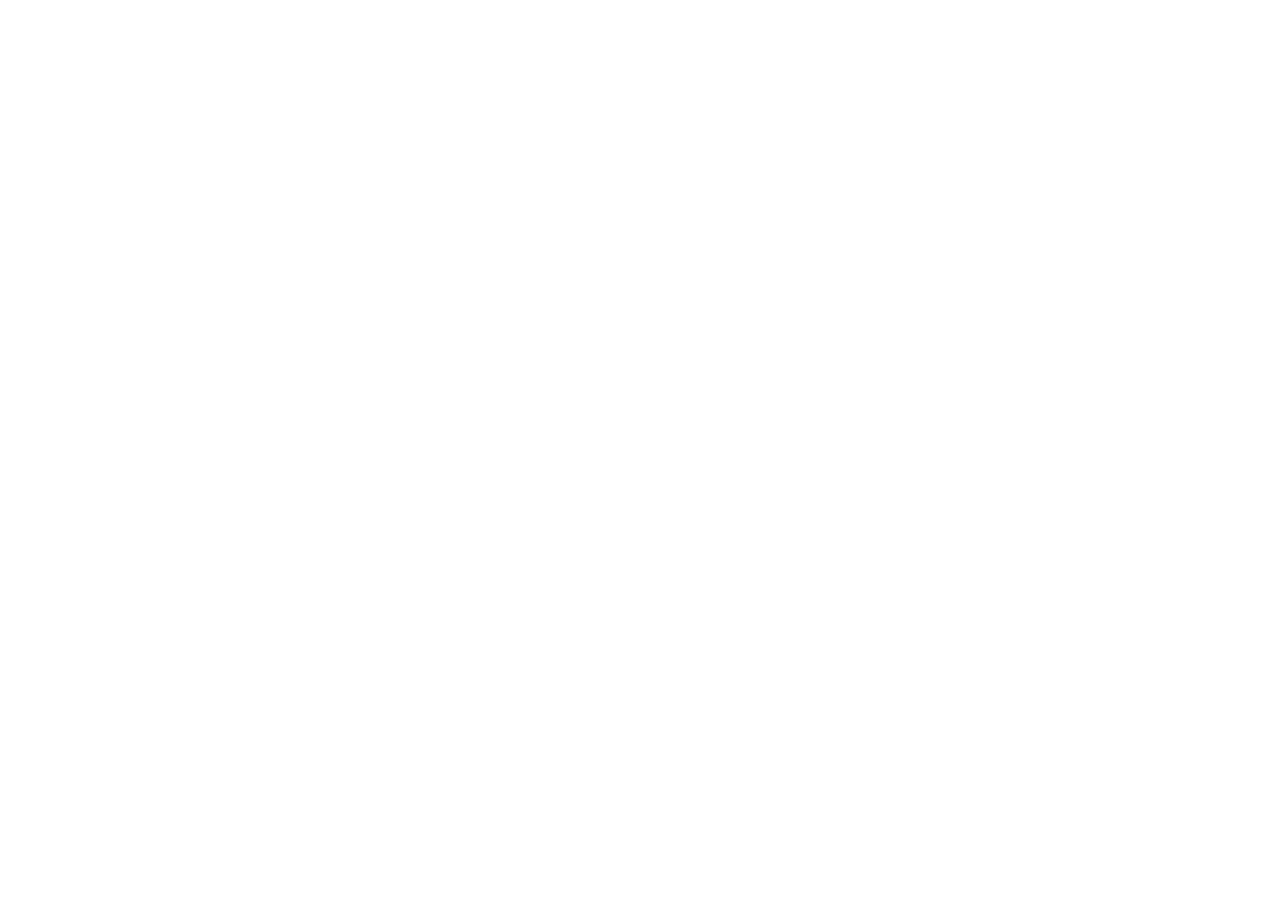
==== index.html @ 6b00dbb7 "init" ====
<!DOCTYPE html>
<html>

<head>
  <meta charset="utf-8">
  <meta http-equiv="X-UA-Compatible" content="IE=edge">
  <title>Webtech beadandó</title>
  <meta name="description" content="Webtechnológia beadandó">
  <meta name="viewport" content="width=device-width, initial-scale=1">
  <link rel="stylesheet" href="./styles.css">
</head>

<body>

  <script src="./index.js" async defer></script>
</body>

</html>
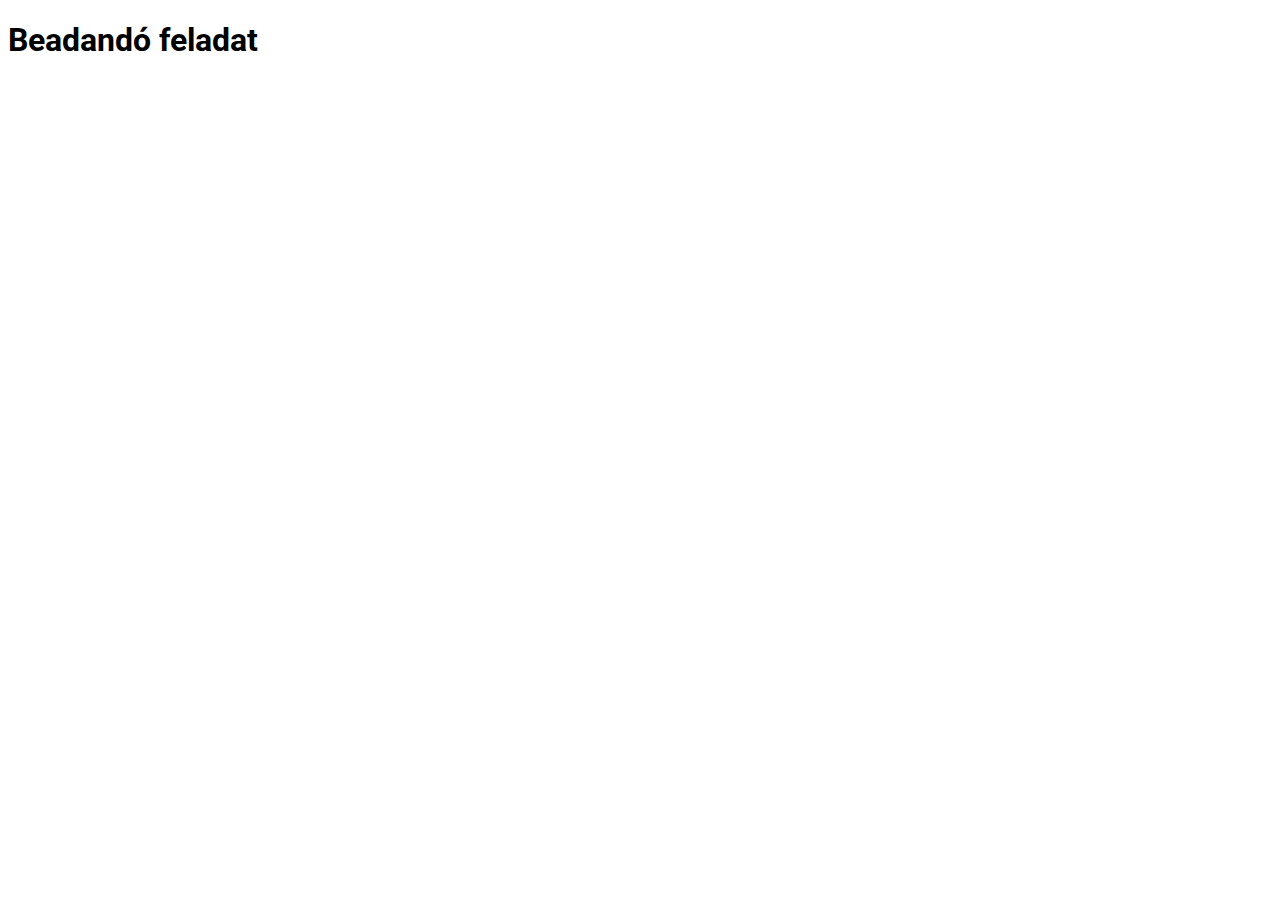
==== commit b5825d76: "fonts" ====
--- a/index.html
+++ b/index.html
@@ -2,17 +2,21 @@
 <html>
 
 <head>
-  <meta charset="utf-8">
-  <meta http-equiv="X-UA-Compatible" content="IE=edge">
+  <meta charset='utf-8'>
+  <meta http-equiv='X-UA-Compatible' content='IE=edge'>
   <title>Webtech beadandó</title>
-  <meta name="description" content="Webtechnológia beadandó">
-  <meta name="viewport" content="width=device-width, initial-scale=1">
-  <link rel="stylesheet" href="./styles.css">
+  <meta name='description' content='Webtechnológia beadandó'>
+  <meta name='viewport' content='width=device-width, initial-scale=1'>
+  <meta name='author' content='Nagy Róbert'>
+  <meta name='neptun' content='jmdrgg'>
+  <link rel='stylesheet' href='./styles.css'>
+  <!-- fonts -->
+  <link rel='stylesheet' href='https://fonts.googleapis.com/css?family=Roboto'>
 </head>
 
 <body>
-
-  <script src="./index.js" async defer></script>
+  <h1>Beadandó feladat</h1>
+  <script src='./index.js' async defer></script>
 </body>
 
 </html>--- a/styles.css
+++ b/styles.css
@@ -0,0 +1,4 @@
+body {
+  font-family: 'Roboto', 'Ubuntu', 'Monospace', 'Cursive', 'Fantasy', 'Serif',
+    'Sans-serif';
+}
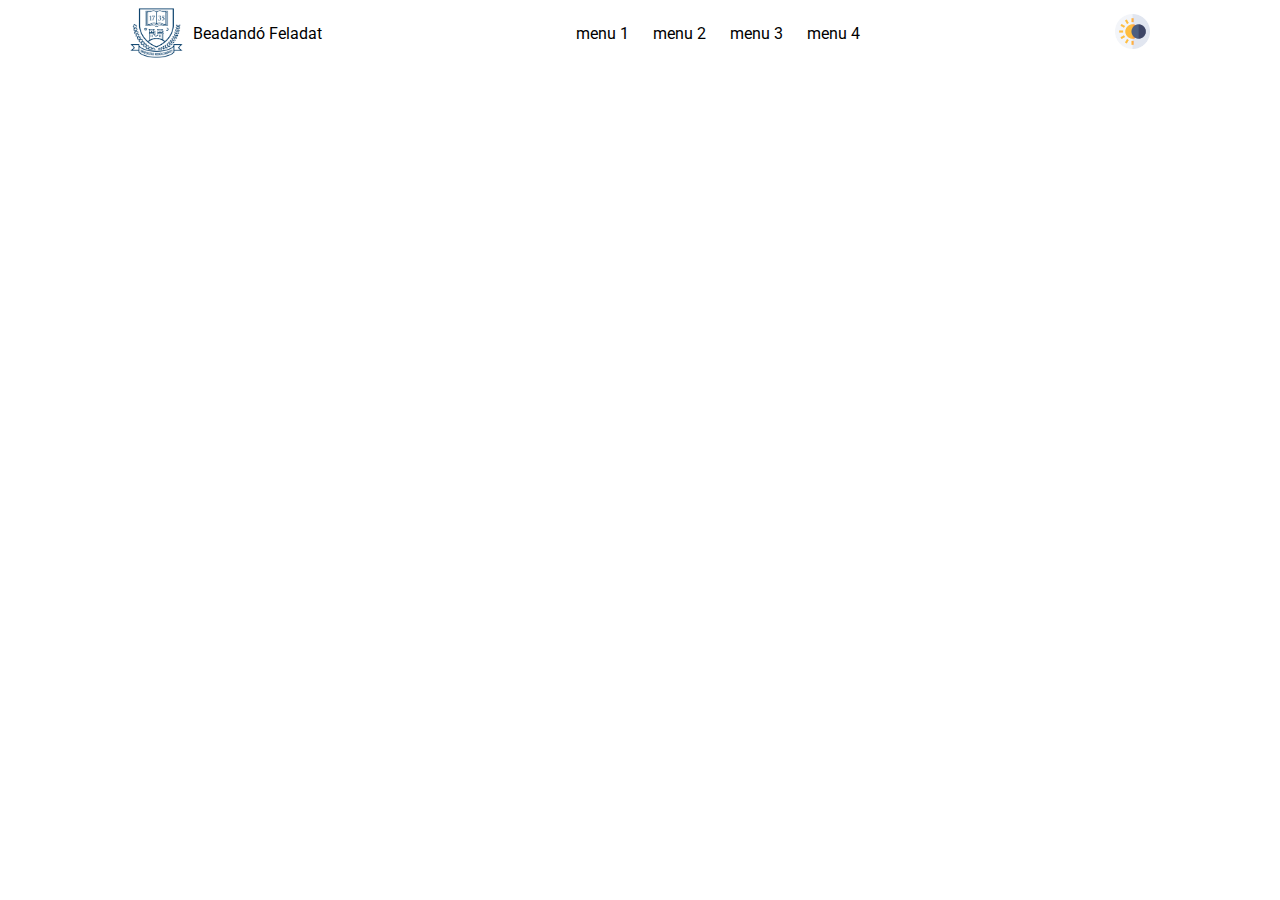
==== commit 2652af98: "navbar" ====
--- a/index.html
+++ b/index.html
@@ -2,20 +2,34 @@
 <html>
 
 <head>
+  <title>Webtech beadandó</title>
   <meta charset='utf-8'>
   <meta http-equiv='X-UA-Compatible' content='IE=edge'>
-  <title>Webtech beadandó</title>
   <meta name='description' content='Webtechnológia beadandó'>
-  <meta name='viewport' content='width=device-width, initial-scale=1'>
   <meta name='author' content='Nagy Róbert'>
   <meta name='neptun' content='jmdrgg'>
+  <meta name='viewport' content='width=device-width, initial-scale=1'>
   <link rel='stylesheet' href='./styles.css'>
   <!-- fonts -->
   <link rel='stylesheet' href='https://fonts.googleapis.com/css?family=Roboto'>
 </head>
 
 <body>
-  <h1>Beadandó feladat</h1>
+  <div class='navbar'>
+    <div class='navbar-left'>
+      <img id='logo' src='./resources/logo.png' alt='weboldal logó' />
+      <span>Beadandó Feladat</span>
+    </div>
+    <div class='navbar-center'>
+      <span>menu 1</span>
+      <span>menu 2</span>
+      <span>menu 3</span>
+      <span>menu 4</span>
+    </div>
+    <div>
+      <img id='dark-mode-switcher' src='./resources/dark_mode.png' alt='téma választó' />
+    </div>
+  </div>
   <script src='./index.js' async defer></script>
 </body>
 
--- a/styles.css
+++ b/styles.css
@@ -2,3 +2,27 @@
   font-family: 'Roboto', 'Ubuntu', 'Monospace', 'Cursive', 'Fantasy', 'Serif',
     'Sans-serif';
 }
+
+.navbar {
+  display: flex;
+  justify-content: space-around;
+  align-items: center;
+}
+
+.navbar-left {
+  display: flex;
+  align-items: center;
+}
+
+#logo {
+  height: 50px;
+  padding-right: 10px;
+}
+
+.navbar-center span {
+  padding: 10px;
+}
+
+#dark-mode-switcher {
+  height: 35px;
+}
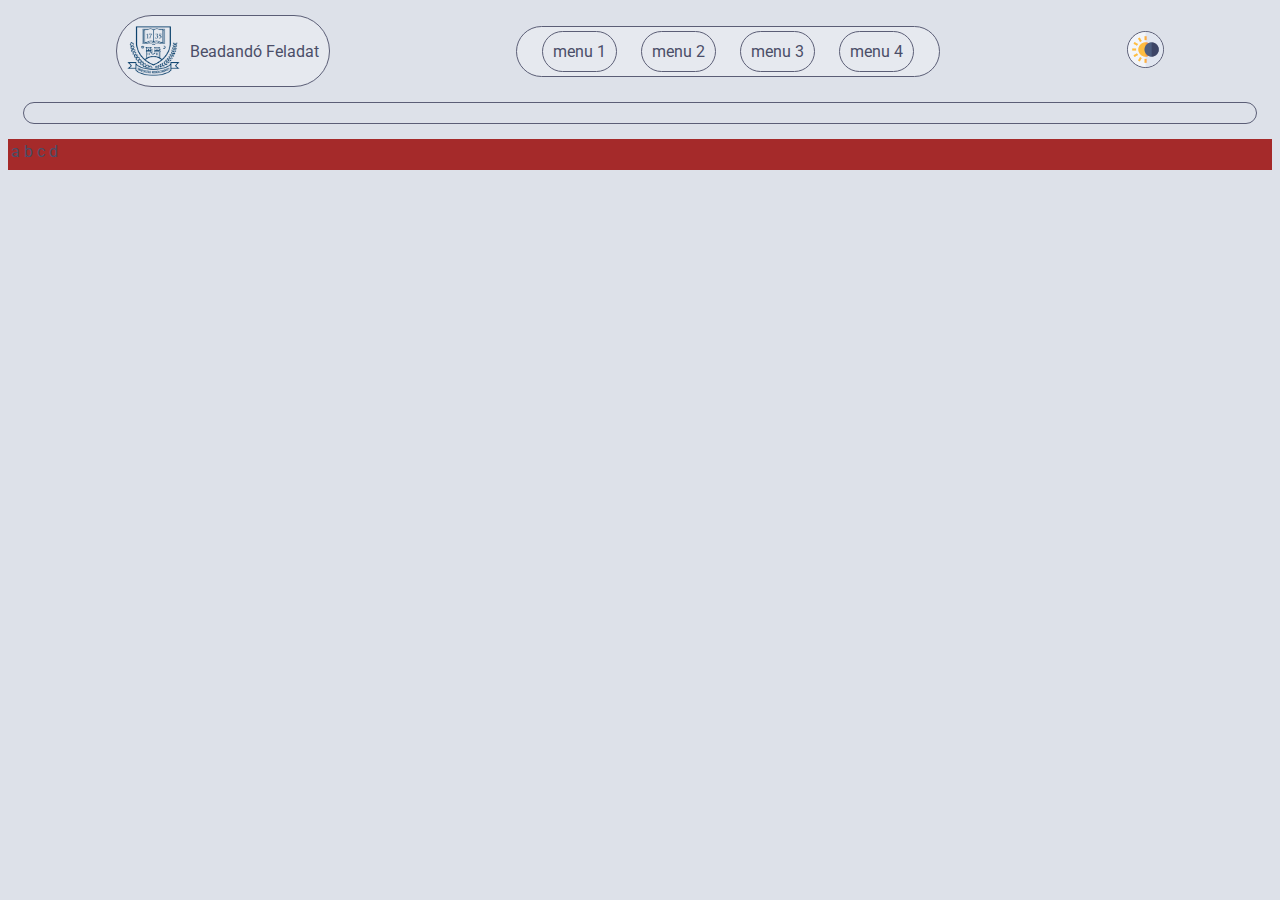
==== commit 71cb4d4f: "dark theme, dog list, bacom ipsum" ====
--- a/index.html
+++ b/index.html
@@ -12,6 +12,8 @@
   <link rel='stylesheet' href='./styles.css'>
   <!-- fonts -->
   <link rel='stylesheet' href='https://fonts.googleapis.com/css?family=Roboto'>
+
+  <script src="./jquery-3.6.1.min.js" type="text/javascript"></script>
 </head>
 
 <body>
@@ -26,11 +28,28 @@
       <span>menu 3</span>
       <span>menu 4</span>
     </div>
-    <div>
+    <div class='dark-mode-switcher-container'>
       <img id='dark-mode-switcher' src='./resources/dark_mode.png' alt='téma választó' />
     </div>
   </div>
-  <script src='./index.js' async defer></script>
+
+  <div class='list'></div>
+  <div class='footer'>
+    <table>
+      <tr>
+        <td>a</td>
+        <td>b</td>
+        <td>c</td>
+        <td>d</td>
+      </tr>
+      <tr></tr>
+      <tr></tr>
+      <tr></tr>
+    </table>
+  </div>
+
+
+  <script type="text/javascript" src="./index.js"></script>
 </body>
 
 </html>--- a/styles.css
+++ b/styles.css
@@ -1,10 +1,38 @@
+:root {
+  --main-bg-color: hsl(220, 21%, 89%);
+  --navbar-color: hsl(220, 22%, 92%);
+  --main-text-color: hsl(234, 16%, 35%);
+  --main-border-color: hsl(233, 13%, 41%);
+}
+
 body {
   font-family: 'Roboto', 'Ubuntu', 'Monospace', 'Cursive', 'Fantasy', 'Serif',
     'Sans-serif';
+  background-color: var(--main-bg-color);
+  color: var(--main-text-color);
+}
+
+.navbar-center,
+.navbar-left,
+#dark-mode-switcher,
+.list,
+.bacon-ipsum {
+  border: 1px solid var(--main-border-color);
+}
+
+.navbar-center span {
+  border: 1px solid var(--main-border-color);
+}
+
+.navbar-left,
+.navbar-center {
+  background-color: var(--navbar-color);
 }
 
 .navbar {
+  margin: 15px;
   display: flex;
+  flex-direction: row;
   justify-content: space-around;
   align-items: center;
 }
@@ -12,17 +40,54 @@
 .navbar-left {
   display: flex;
   align-items: center;
+
+  padding: 10px;
+  border-radius: 30cm;
 }
 
 #logo {
   height: 50px;
   padding-right: 10px;
 }
+.navbar-center {
+  padding: 15px;
+  border-radius: 30cm;
+}
 
 .navbar-center span {
+  margin: 10px;
   padding: 10px;
+  border-radius: 30cm;
 }
 
 #dark-mode-switcher {
   height: 35px;
+  border-radius: 100%;
 }
+
+.list {
+  margin: 15px;
+  padding: 10px;
+  border-radius: 25px;
+}
+
+.bacon-ipsum {
+  display: flex;
+  margin: 15px;
+  padding: 10px;
+  border-radius: 25px;
+}
+
+.bacon-ipsum span {
+  padding: 10px;
+}
+
+.bacon-ipsum img {
+  border: 1px solid var(--main-border-color);
+  border-radius: 25px;
+  margin: 10px;
+}
+
+.footer {
+  background-color: brown;
+}
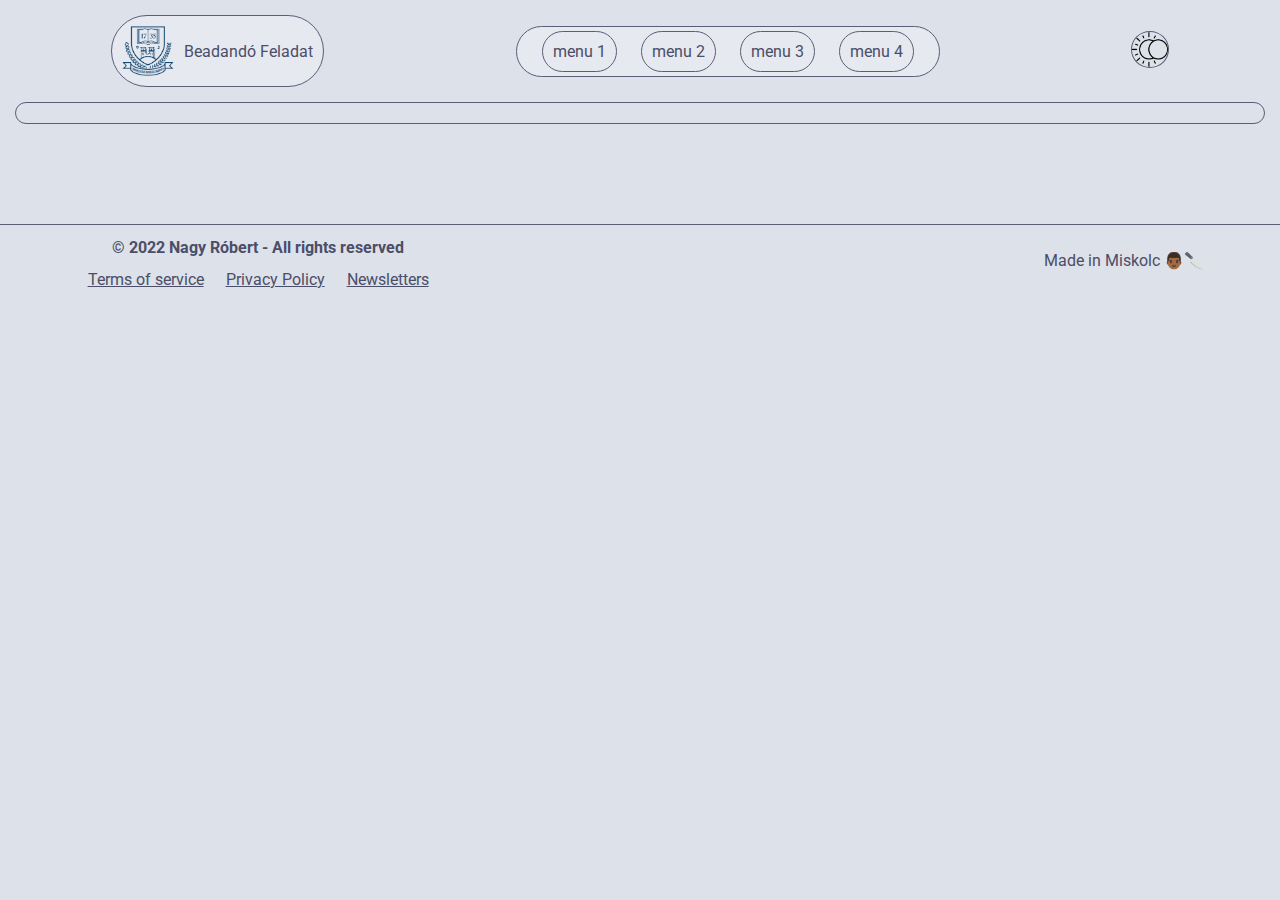
==== commit 82b4cfb5: "footer, dark mode icon, hover" ====
--- a/index.html
+++ b/index.html
@@ -18,10 +18,12 @@
 
 <body>
   <div class='navbar'>
-    <div class='navbar-left'>
-      <img id='logo' src='./resources/logo.png' alt='weboldal logó' />
-      <span>Beadandó Feladat</span>
-    </div>
+    <a href='./index.html' style='text-decoration: none;'>
+      <div class='navbar-left'>
+        <img id='logo' src='./resources/logo.png' alt='weboldal logó' />
+        <span>Beadandó Feladat</span>
+      </div>
+    </a>
     <div class='navbar-center'>
       <span>menu 1</span>
       <span>menu 2</span>
@@ -29,23 +31,29 @@
       <span>menu 4</span>
     </div>
     <div class='dark-mode-switcher-container'>
-      <img id='dark-mode-switcher' src='./resources/dark_mode.png' alt='téma választó' />
+      <img id='dark-mode-switcher' src='./resources/light_mode.png' alt='téma választó' />
     </div>
   </div>
 
   <div class='list'></div>
   <div class='footer'>
-    <table>
+    <table style='padding-top: 10px; padding-bottom: 10px; padding-left: 2cm;'>
+
       <tr>
-        <td>a</td>
-        <td>b</td>
-        <td>c</td>
-        <td>d</td>
+        <th colspan='3'>© 2022 Nagy Róbert - All rights reserved</th>
       </tr>
-      <tr></tr>
-      <tr></tr>
-      <tr></tr>
+
+      <tr>
+        <td><a href='https://imgs.xkcd.com/comics/faust_20.png'>Terms of service</a>
+        </td>
+        <td><a href='https://imgs.xkcd.com/comics/privacy_opinions.png'>Privacy Policy</a></td>
+        <td><a href='https://imgs.xkcd.com/comics/unsubscribe_message.png'>Newsletters</a></td>
+      </tr>
+
     </table>
+    <p style='margin-left: auto; padding-top: 10px; padding-bottom: 10px; padding-right: 2cm;'>
+      Made in Miskolc 👨🏾🔪
+    </p>
   </div>
 
 
--- a/styles.css
+++ b/styles.css
@@ -3,12 +3,19 @@
   --navbar-color: hsl(220, 22%, 92%);
   --main-text-color: hsl(234, 16%, 35%);
   --main-border-color: hsl(233, 13%, 41%);
+  --main-highlight-color: hsl(231, 97%, 72%);
 }
 
 body {
   font-family: 'Roboto', 'Ubuntu', 'Monospace', 'Cursive', 'Fantasy', 'Serif',
     'Sans-serif';
   background-color: var(--main-bg-color);
+  color: var(--main-text-color);
+  margin: 0px;
+  padding: 0px;
+}
+
+a {
   color: var(--main-text-color);
 }
 
@@ -22,6 +29,12 @@
 
 .navbar-center span {
   border: 1px solid var(--main-border-color);
+}
+
+.navbar-center span:hover,
+.navbar-left:hover,
+.list div:hover {
+  background-color: var(--main-highlight-color);
 }
 
 .navbar-left,
@@ -89,5 +102,11 @@
 }
 
 .footer {
-  background-color: brown;
+  margin-top: 100px;
+  display: flex;
+  border-top: 1px solid var(--main-border-color);
 }
+
+.footer td {
+  padding: 10px;
+}
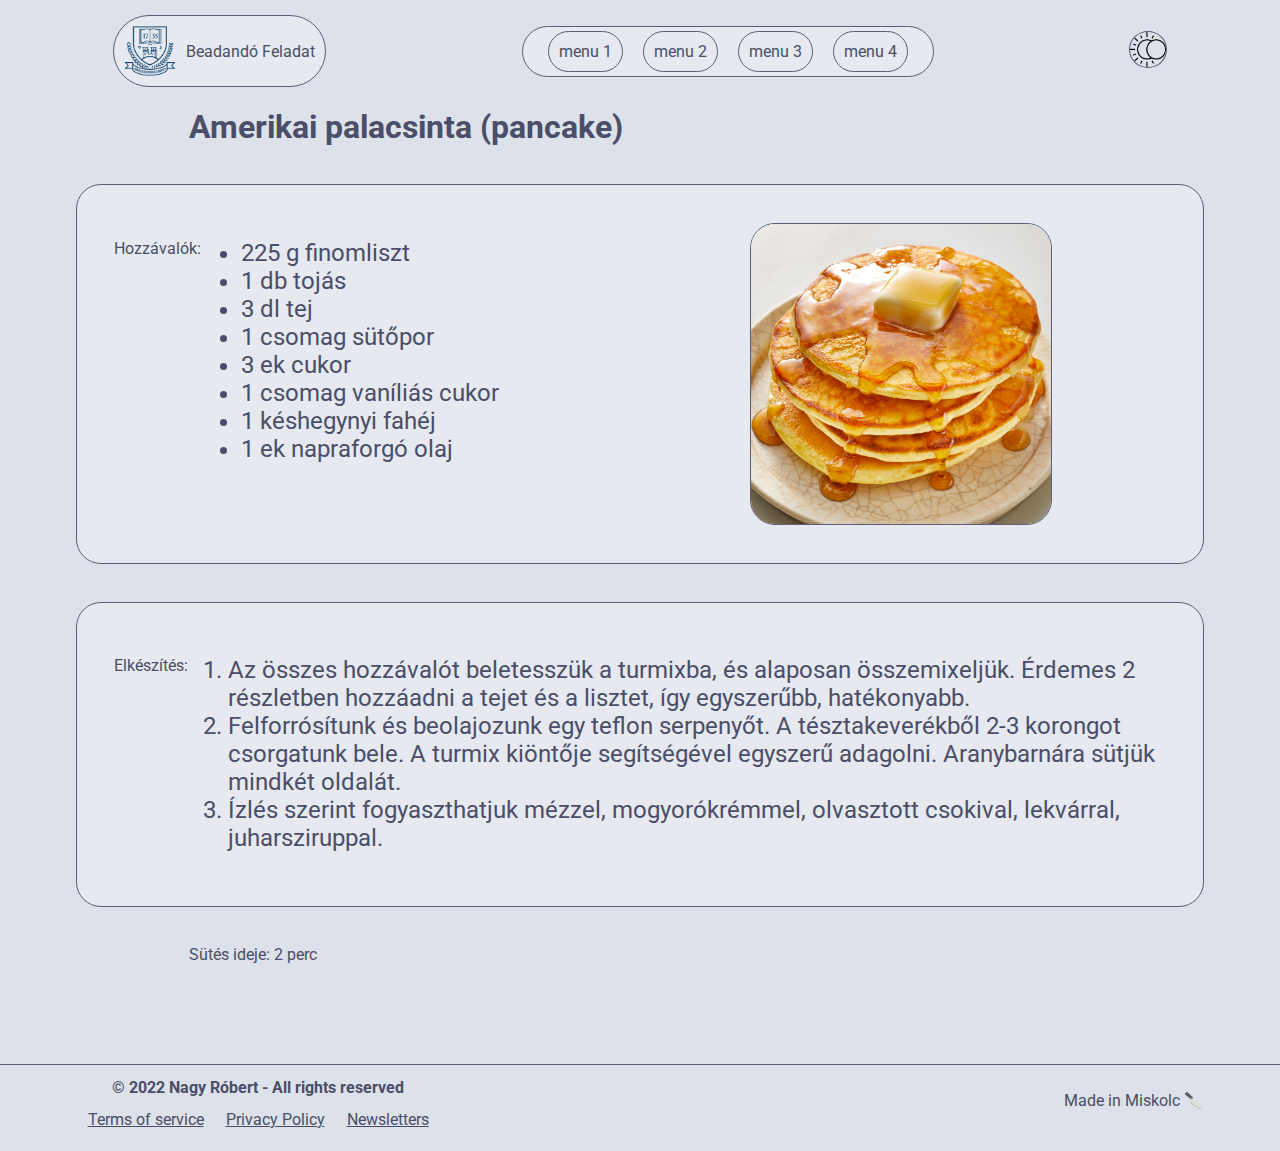
==== commit 4336647b: "palacsinta recept, menü" ====
--- a/index.html
+++ b/index.html
@@ -14,6 +14,20 @@
   <link rel='stylesheet' href='https://fonts.googleapis.com/css?family=Roboto'>
 
   <script src="./jquery-3.6.1.min.js" type="text/javascript"></script>
+  <style>
+    .ingredients,
+    .instructions {
+      display: flex;
+      padding: 10px;
+    }
+
+    .ingredients img {
+      margin-left: auto;
+      margin-right: 3cm;
+      border-radius: 25px;
+      height: 300px;
+    }
+  </style>
 </head>
 
 <body>
@@ -25,17 +39,83 @@
       </div>
     </a>
     <div class='navbar-center'>
-      <span>menu 1</span>
-      <span>menu 2</span>
-      <span>menu 3</span>
-      <span>menu 4</span>
+      <div class='navbar-item'>
+        <span class='navbar-toggle' id='1'>menu 1</span>
+        <ol class='dropdown' id='1'>
+          <li><a href=''>menu item 1</a></li>
+          <li><a href=''>menu item 2</a></li>
+          <li><a href=''>menu item 3</a></li>
+          <li><a href=''>menu item 4</a></li>
+        </ol>
+      </div>
+
+      <div class='navbar-item'>
+        <span class='navbar-toggle' id='2'>menu 2</span>
+        <ol class='dropdown' id='2'>
+          <li><a href=''>menu item 1</a></li>
+          <li><a href=''>menu item 2</a></li>
+          <li><a href=''>menu item 3</a></li>
+          <li><a href=''>menu item 4</a></li>
+        </ol>
+      </div>
+      <div class='navbar-item'>
+        <span class='navbar-toggle' id='3'>menu 3</span>
+        <ol class='dropdown' id='3'>
+          <li><a href=''>menu item 1</a></li>
+          <li><a href=''>menu item 2</a></li>
+          <li><a href=''>menu item 3</a></li>
+          <li><a href=''>menu item 4</a></li>
+        </ol>
+      </div>
+
+      <div class='navbar-item'>
+        <span class='navbar-toggle' id='4'>menu 4</span>
+        <ol class='dropdown' id='4'>
+          <li><a href=''>menu item 1</a></li>
+          <li><a href=''>menu item 2</a></li>
+          <li><a href=''>menu item 3</a></li>
+          <li><a href=''>menu item 4</a></li>
+        </ol>
+      </div>
     </div>
+
     <div class='dark-mode-switcher-container'>
       <img id='dark-mode-switcher' src='./resources/light_mode.png' alt='téma választó' />
     </div>
   </div>
 
-  <div class='list'></div>
+  <div class='recipe'>
+    <h1>Amerikai palacsinta (pancake)</h1>
+    <div class='ingredients'>
+      <p>Hozzávalók:</p>
+      <ul>
+        <li>225 g finomliszt</li>
+        <li>1 db tojás</li>
+        <li>3 dl tej</li>
+        <li>1 csomag sütőpor</li>
+        <li>3 ek cukor</li>
+        <li>1 csomag vaníliás cukor</li>
+        <li>1 késhegynyi fahéj</li>
+        <li>1 ek napraforgó olaj</li>
+      </ul>
+      <img src="./resources/pancake.jpg" alt="package">
+    </div>
+    <div class='instructions'>
+
+      <p>Elkészítés:</p>
+
+      <ol>
+        <li>Az összes hozzávalót beletesszük a turmixba, és alaposan összemixeljük. Érdemes 2 részletben hozzáadni a
+          tejet
+          és a lisztet, így egyszerűbb, hatékonyabb.</li>
+        <li>Felforrósítunk és beolajozunk egy teflon serpenyőt. A tésztakeverékből 2-3 korongot csorgatunk bele. A
+          turmix
+          kiöntője segítségével egyszerű adagolni. Aranybarnára sütjük mindkét oldalát.</li>
+        <li>Ízlés szerint fogyaszthatjuk mézzel, mogyorókrémmel, olvasztott csokival, lekvárral, juharsziruppal.</li>
+      </ol>
+    </div>
+    <p class='ido'>Sütés ideje: 2 perc</p>
+  </div>
   <div class='footer'>
     <table style='padding-top: 10px; padding-bottom: 10px; padding-left: 2cm;'>
 
@@ -52,10 +132,9 @@
 
     </table>
     <p style='margin-left: auto; padding-top: 10px; padding-bottom: 10px; padding-right: 2cm;'>
-      Made in Miskolc 👨🏾🔪
+      Made in Miskolc 🔪
     </p>
   </div>
-
 
   <script type="text/javascript" src="./index.js"></script>
 </body>
--- a/styles.css
+++ b/styles.css
@@ -22,7 +22,7 @@
 .navbar-center,
 .navbar-left,
 #dark-mode-switcher,
-.list,
+.feed,
 .bacon-ipsum {
   border: 1px solid var(--main-border-color);
 }
@@ -32,8 +32,7 @@
 }
 
 .navbar-center span:hover,
-.navbar-left:hover,
-.list div:hover {
+.navbar-left:hover {
   background-color: var(--main-highlight-color);
 }
 
@@ -45,9 +44,20 @@
 .navbar {
   margin: 15px;
   display: flex;
-  flex-direction: row;
+  /* flex-direction: row; */
   justify-content: space-around;
   align-items: center;
+}
+
+.dropdown {
+  background-color: var(--navbar-color);
+  border: solid 1px var(--main-border-color);
+  position: absolute;
+  display: none;
+}
+
+.dropdown li {
+  font-size: 14;
 }
 
 .navbar-left {
@@ -63,10 +73,14 @@
   padding-right: 10px;
 }
 .navbar-center {
+  display: flex;
   padding: 15px;
   border-radius: 30cm;
 }
 
+.navbar-item {
+  position: relative;
+}
 .navbar-center span {
   margin: 10px;
   padding: 10px;
@@ -78,27 +92,31 @@
   border-radius: 100%;
 }
 
-.list {
-  margin: 15px;
-  padding: 10px;
-  border-radius: 25px;
+.recipe {
+  margin-left: 2cm;
+  margin-right: 2cm;
 }
 
-.bacon-ipsum {
-  display: flex;
-  margin: 15px;
-  padding: 10px;
-  border-radius: 25px;
+.ingredients img {
+  border: solid 1px var(--main-border-color);
 }
 
-.bacon-ipsum span {
-  padding: 10px;
+h1,
+.ido {
+  margin-left: 3cm;
 }
 
-.bacon-ipsum img {
-  border: 1px solid var(--main-border-color);
+.recipe li {
+  font-size: 24px;
+}
+
+.recipe div {
+  margin-top: 1cm;
+  margin-bottom: 1cm;
+  padding: 1cm;
   border-radius: 25px;
-  margin: 10px;
+  border: solid 1px var(--main-border-color);
+  background-color: var(--navbar-color);
 }
 
 .footer {
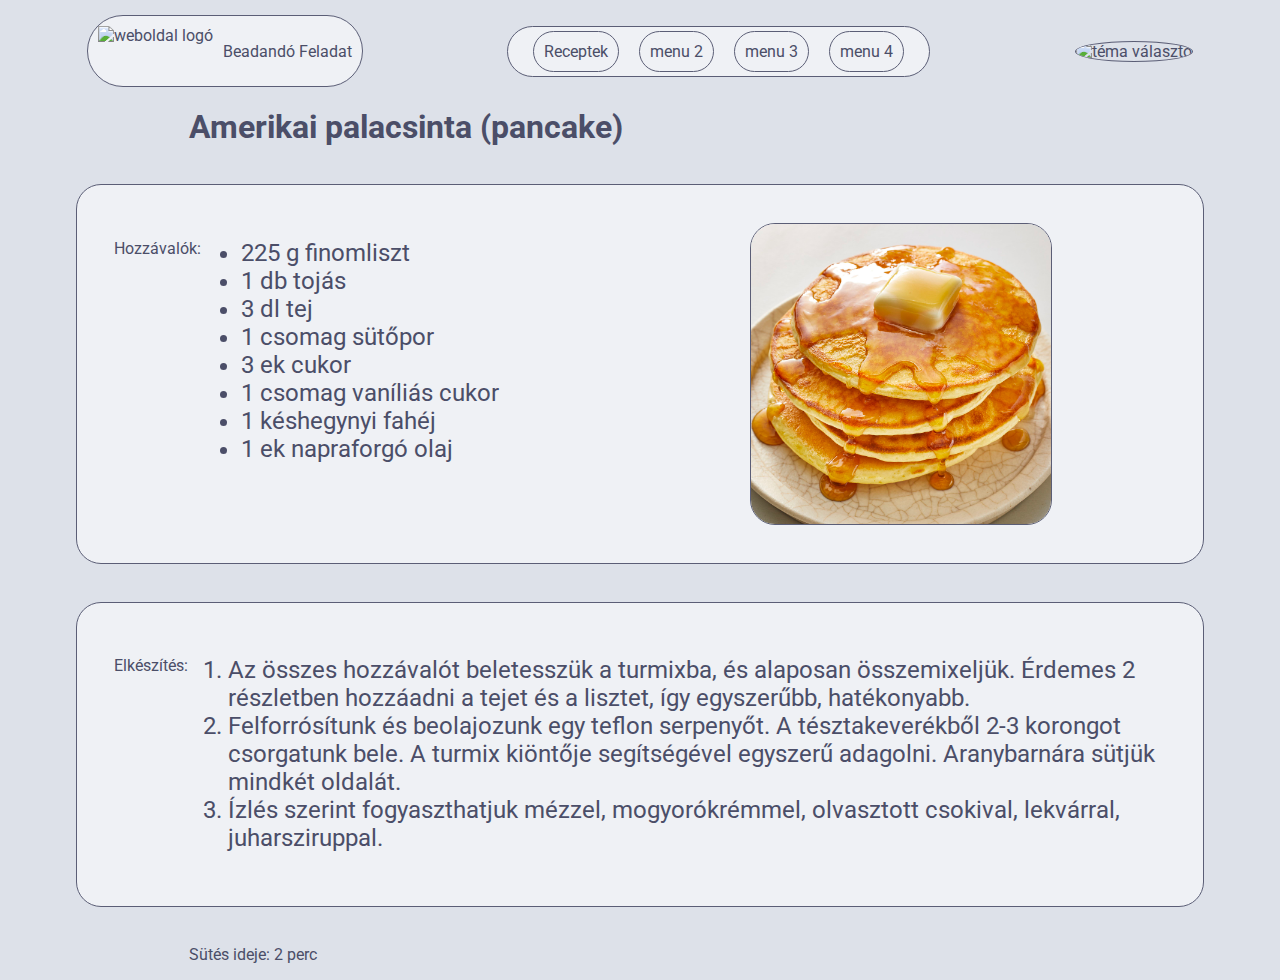
==== commit da82267c: "header + footer + organizing" ====
--- a/index.html
+++ b/index.html
@@ -9,11 +9,22 @@
   <meta name='author' content='Nagy Róbert'>
   <meta name='neptun' content='jmdrgg'>
   <meta name='viewport' content='width=device-width, initial-scale=1'>
-  <link rel='stylesheet' href='./styles.css'>
+  <link rel='stylesheet' href='./css/styles.css'>
   <!-- fonts -->
   <link rel='stylesheet' href='https://fonts.googleapis.com/css?family=Roboto'>
 
-  <script src="./jquery-3.6.1.min.js" type="text/javascript"></script>
+
+  <script src="./javascript/jquery-3.6.1.min.js"
+    type="text/javascript"></script>
+  <script>
+    <!-- load header and footer -->
+    $(function () {
+      $("#header").load("./header.html");
+      $("#footer").load("./footer.html");
+    });
+  </script>
+  <script src='./javascript/setTheme.js'></script>
+  <script type="text/javascript" src="./javascript/index.js" defer></script>
   <style>
     .ingredients,
     .instructions {
@@ -31,58 +42,9 @@
 </head>
 
 <body>
-  <div class='navbar'>
-    <a href='./index.html' style='text-decoration: none;'>
-      <div class='navbar-left'>
-        <img id='logo' src='./resources/logo.png' alt='weboldal logó' />
-        <span>Beadandó Feladat</span>
-      </div>
-    </a>
-    <div class='navbar-center'>
-      <div class='navbar-item'>
-        <span class='navbar-toggle' id='1'>menu 1</span>
-        <ol class='dropdown' id='1'>
-          <li><a href=''>menu item 1</a></li>
-          <li><a href=''>menu item 2</a></li>
-          <li><a href=''>menu item 3</a></li>
-          <li><a href=''>menu item 4</a></li>
-        </ol>
-      </div>
 
-      <div class='navbar-item'>
-        <span class='navbar-toggle' id='2'>menu 2</span>
-        <ol class='dropdown' id='2'>
-          <li><a href=''>menu item 1</a></li>
-          <li><a href=''>menu item 2</a></li>
-          <li><a href=''>menu item 3</a></li>
-          <li><a href=''>menu item 4</a></li>
-        </ol>
-      </div>
-      <div class='navbar-item'>
-        <span class='navbar-toggle' id='3'>menu 3</span>
-        <ol class='dropdown' id='3'>
-          <li><a href=''>menu item 1</a></li>
-          <li><a href=''>menu item 2</a></li>
-          <li><a href=''>menu item 3</a></li>
-          <li><a href=''>menu item 4</a></li>
-        </ol>
-      </div>
 
-      <div class='navbar-item'>
-        <span class='navbar-toggle' id='4'>menu 4</span>
-        <ol class='dropdown' id='4'>
-          <li><a href=''>menu item 1</a></li>
-          <li><a href=''>menu item 2</a></li>
-          <li><a href=''>menu item 3</a></li>
-          <li><a href=''>menu item 4</a></li>
-        </ol>
-      </div>
-    </div>
-
-    <div class='dark-mode-switcher-container'>
-      <img id='dark-mode-switcher' src='./resources/light_mode.png' alt='téma választó' />
-    </div>
-  </div>
+  <div id='header'></div>
 
   <div class='recipe'>
     <h1>Amerikai palacsinta (pancake)</h1>
@@ -98,45 +60,31 @@
         <li>1 késhegynyi fahéj</li>
         <li>1 ek napraforgó olaj</li>
       </ul>
-      <img src="./resources/pancake.jpg" alt="package">
+      <img src="./resources/pancake.jpg" alt="pancake">
     </div>
     <div class='instructions'>
 
       <p>Elkészítés:</p>
 
       <ol>
-        <li>Az összes hozzávalót beletesszük a turmixba, és alaposan összemixeljük. Érdemes 2 részletben hozzáadni a
+        <li>Az összes hozzávalót beletesszük a turmixba, és alaposan
+          összemixeljük. Érdemes 2 részletben hozzáadni a
           tejet
           és a lisztet, így egyszerűbb, hatékonyabb.</li>
-        <li>Felforrósítunk és beolajozunk egy teflon serpenyőt. A tésztakeverékből 2-3 korongot csorgatunk bele. A
+        <li>Felforrósítunk és beolajozunk egy teflon serpenyőt. A
+          tésztakeverékből 2-3 korongot csorgatunk bele. A
           turmix
-          kiöntője segítségével egyszerű adagolni. Aranybarnára sütjük mindkét oldalát.</li>
-        <li>Ízlés szerint fogyaszthatjuk mézzel, mogyorókrémmel, olvasztott csokival, lekvárral, juharsziruppal.</li>
+          kiöntője segítségével egyszerű adagolni. Aranybarnára sütjük mindkét
+          oldalát.</li>
+        <li>Ízlés szerint fogyaszthatjuk mézzel, mogyorókrémmel, olvasztott
+          csokival, lekvárral, juharsziruppal.</li>
       </ol>
     </div>
     <p class='ido'>Sütés ideje: 2 perc</p>
   </div>
-  <div class='footer'>
-    <table style='padding-top: 10px; padding-bottom: 10px; padding-left: 2cm;'>
 
-      <tr>
-        <th colspan='3'>© 2022 Nagy Róbert - All rights reserved</th>
-      </tr>
+  <div id='header'></div>
 
-      <tr>
-        <td><a href='https://imgs.xkcd.com/comics/faust_20.png'>Terms of service</a>
-        </td>
-        <td><a href='https://imgs.xkcd.com/comics/privacy_opinions.png'>Privacy Policy</a></td>
-        <td><a href='https://imgs.xkcd.com/comics/unsubscribe_message.png'>Newsletters</a></td>
-      </tr>
-
-    </table>
-    <p style='margin-left: auto; padding-top: 10px; padding-bottom: 10px; padding-right: 2cm;'>
-      Made in Miskolc 🔪
-    </p>
-  </div>
-
-  <script type="text/javascript" src="./index.js"></script>
 </body>
 
 </html>--- a/css/styles.css
+++ b/css/styles.css
@@ -0,0 +1,156 @@
+/* szinek: github.com/catppuccin */
+:root {
+  --main-bg-color: hsl(220, 21%, 89%);
+  --secondary-bg-color: hsl(220, 22%, 92%);
+  --main-text-color: hsl(234, 16%, 35%);
+  --main-border-color: hsl(233, 13%, 41%);
+  --main-highlight-color: hsl(231, 97%, 72%);
+}
+
+body {
+  font-family: 'Roboto', 'Ubuntu', 'Monospace', 'Cursive', 'Fantasy', 'Serif',
+    'Sans-serif';
+  background-color: var(--main-bg-color);
+  color: var(--main-text-color);
+  margin: 0px;
+  padding: 0px;
+}
+
+a {
+  color: var(--main-text-color);
+}
+
+.navbar-center,
+.navbar-left,
+#dark-mode-switcher {
+  border: 1px solid var(--main-border-color);
+}
+
+.navbar-center span {
+  border: 1px solid var(--main-border-color);
+}
+
+.navbar-center span:hover,
+.navbar-left:hover,
+#dark-mode-switcher:hover,
+.dropdown :hover {
+  background-color: var(--main-highlight-color);
+}
+
+.navbar-left,
+.navbar-center {
+  background-color: var(--secondary-bg-color);
+}
+
+.navbar {
+  margin: 15px;
+  display: flex;
+  /* flex-direction: row; */
+  justify-content: space-around;
+  align-items: center;
+}
+
+ol.dropdown {
+  display: none;
+  position: absolute;
+  top: 100%;
+  margin-top: 0px;
+  padding: 0;
+  background: var(--secondary-bg-color);
+  border: 1px solid var(--main-border-color);
+  border-radius: 25px;
+  text-align: center;
+}
+
+ol.dropdown li {
+  background: var(--secondary-bg-color);
+  list-style-type: none;
+  padding: 10px;
+}
+
+ol.dropdown li:first-child {
+  border-top-left-radius: 25px;
+  border-top-right-radius: 25px;
+}
+
+ol.dropdown li:last-child {
+  border-bottom-left-radius: 25px;
+  border-bottom-right-radius: 25px;
+}
+
+ol.dropdown li a {
+  text-decoration: none;
+  display: block;
+}
+
+.navbar-left {
+  display: flex;
+  align-items: center;
+
+  padding: 10px;
+  border-radius: 30cm;
+}
+
+#logo {
+  height: 50px;
+  padding-right: 10px;
+}
+.navbar-center {
+  display: flex;
+  padding: 15px;
+  border-radius: 30cm;
+}
+
+.navbar-item {
+  user-select: none;
+  position: relative;
+  text-align: center;
+  box-sizing: border-box;
+}
+.navbar-center span {
+  margin: 10px;
+  padding: 10px;
+  border-radius: 30cm;
+}
+
+#dark-mode-switcher {
+  height: 35px;
+  border-radius: 100%;
+}
+
+.recipe {
+  margin-left: 2cm;
+  margin-right: 2cm;
+}
+
+.ingredients img {
+  border: solid 1px var(--main-border-color);
+}
+
+h1,
+.ido {
+  margin-left: 3cm;
+}
+
+.recipe li {
+  font-size: 24px;
+}
+
+.recipe div {
+  margin-top: 1cm;
+  margin-bottom: 1cm;
+  padding: 1cm;
+  border-radius: 25px;
+  border: solid 1px var(--main-border-color);
+  background-color: var(--secondary-bg-color);
+}
+
+.footer {
+  margin-top: 100px;
+  display: flex;
+  border-top: 1px solid var(--main-border-color);
+}
+
+.footer td {
+  padding: 10px;
+}
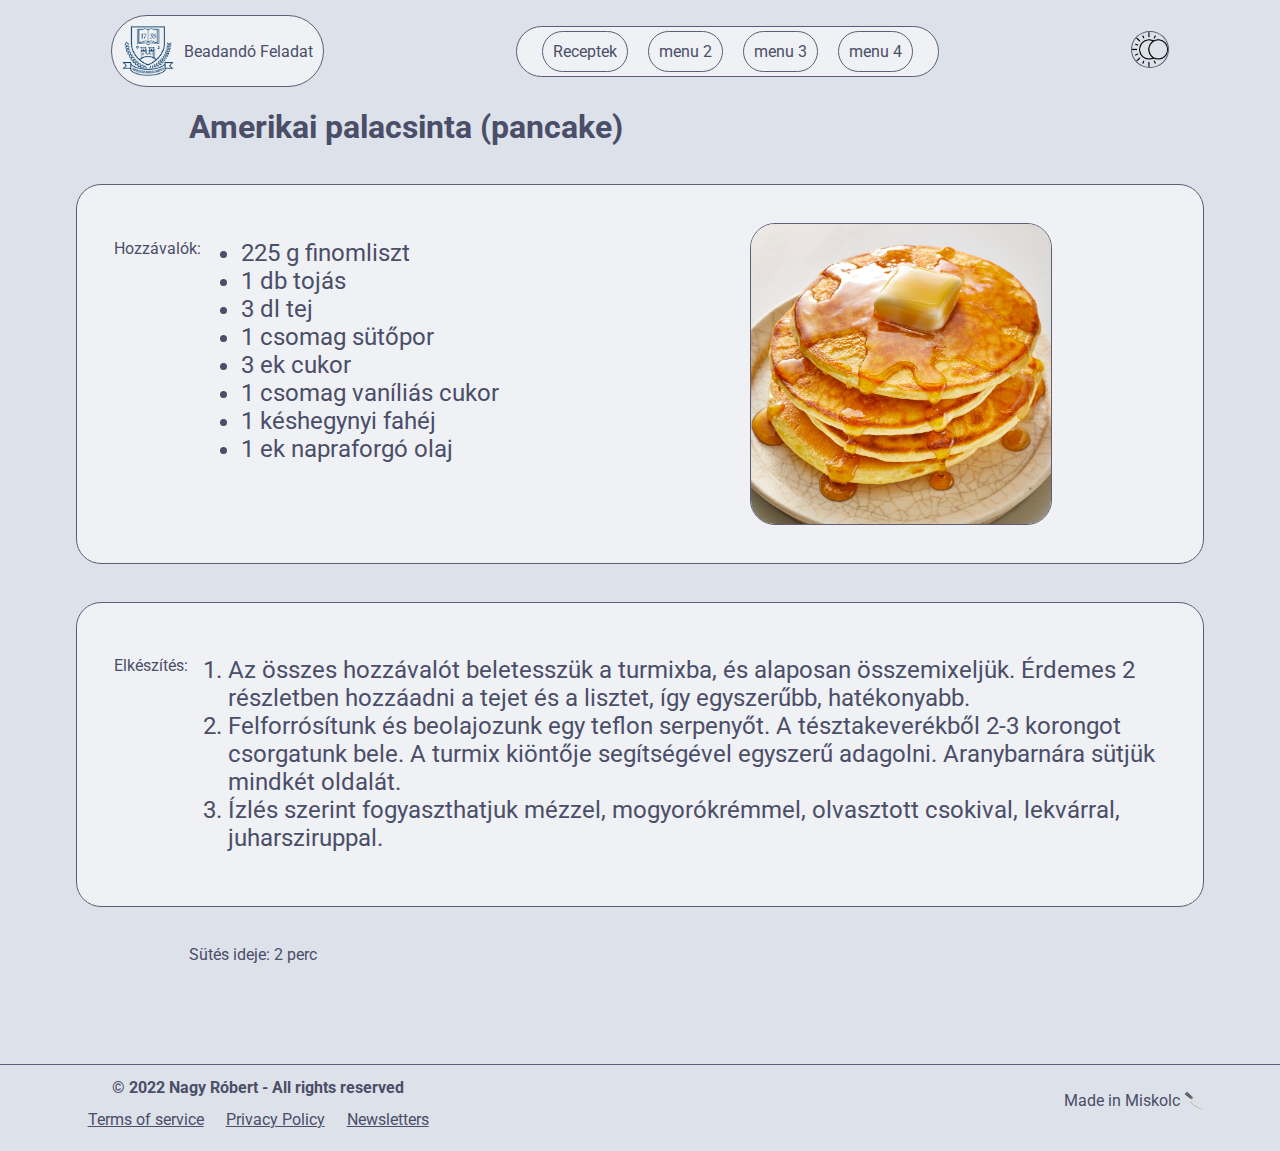
==== commit 4227e74e: "header és footer fix" ====
--- a/index.html
+++ b/index.html
@@ -16,6 +16,8 @@
 
   <script src="./javascript/jquery-3.6.1.min.js"
     type="text/javascript"></script>
+  <script src='./javascript/setTheme.js'></script>
+  <script type="text/javascript" src="./javascript/index.js" defer></script>
   <script>
     <!-- load header and footer -->
     $(function () {
@@ -23,8 +25,6 @@
       $("#footer").load("./footer.html");
     });
   </script>
-  <script src='./javascript/setTheme.js'></script>
-  <script type="text/javascript" src="./javascript/index.js" defer></script>
   <style>
     .ingredients,
     .instructions {
@@ -44,7 +44,58 @@
 <body>
 
 
-  <div id='header'></div>
+  <div class='navbar'>
+    <a href='./index.html' style='text-decoration: none;'>
+      <div class='navbar-left'>
+        <img id='logo' src='' alt='weboldal logó' />
+        <span>Beadandó Feladat</span>
+      </div>
+    </a>
+    <div class='navbar-center'>
+      <div class='navbar-item'>
+        <span class='navbar-toggle' id='1'>Receptek</span>
+        <ol class='dropdown' id='1'>
+          <li><a href='./index.html'>Amerikai palacsinta</a></li>
+          <li><a href='./palacsinta.html'>Palacsinta</a></li>
+          <li><a href='./gofri.html'>Gofri</a></li>
+          <li><a href='./francia_piritos.html'>Francia Pirítós</a></li>
+        </ol>
+      </div>
+
+      <div class='navbar-item'>
+        <span class='navbar-toggle' id='2'>menu 2</span>
+        <ol class='dropdown' id='2'>
+          <li><a href=''>menu item 1</a></li>
+          <li><a href=''>menu item 2</a></li>
+          <li><a href=''>menu item 3</a></li>
+          <li><a href=''>menu item 4</a></li>
+        </ol>
+      </div>
+      <div class='navbar-item'>
+        <span class='navbar-toggle' id='3'>menu 3</span>
+        <ol class='dropdown' id='3'>
+          <li><a href=''>menu item 1</a></li>
+          <li><a href=''>menu item 2</a></li>
+          <li><a href=''>menu item 3</a></li>
+          <li><a href=''>menu item 4</a></li>
+        </ol>
+      </div>
+
+      <div class='navbar-item'>
+        <span class='navbar-toggle' id='4'>menu 4</span>
+        <ol class='dropdown' id='4'>
+          <li><a href=''>menu item 1</a></li>
+          <li><a href=''>menu item 2</a></li>
+          <li><a href=''>menu item 3</a></li>
+          <li><a href=''>menu item 4</a></li>
+        </ol>
+      </div>
+    </div>
+
+    <div class='dark-mode-switcher-container'>
+      <img id='dark-mode-switcher' src='' alt='téma választó' />
+    </div>
+  </div>
 
   <div class='recipe'>
     <h1>Amerikai palacsinta (pancake)</h1>
@@ -83,7 +134,25 @@
     <p class='ido'>Sütés ideje: 2 perc</p>
   </div>
 
-  <div id='header'></div>
+  <div class='footer'>
+    <table style='padding-top: 10px; padding-bottom: 10px; padding-left: 2cm;'>
+      <tr>
+        <th colspan='3'>© 2022 Nagy Róbert - All rights reserved</th>
+      </tr>
+      <tr>
+        <td><a href='https://imgs.xkcd.com/comics/faust_20.png'>Terms of
+            service</a></td>
+        <td><a href='https://imgs.xkcd.com/comics/privacy_opinions.png'>Privacy
+            Policy</a></td>
+        <td><a
+            href='https://imgs.xkcd.com/comics/unsubscribe_message.png'>Newsletters</a>
+        </td>
+      </tr>
+    </table>
+    <p
+      style='margin-left: auto; padding-top: 10px; padding-bottom: 10px; padding-right: 2cm;'>
+      Made in Miskolc 🔪 </p>
+  </div>
 
 </body>
 
